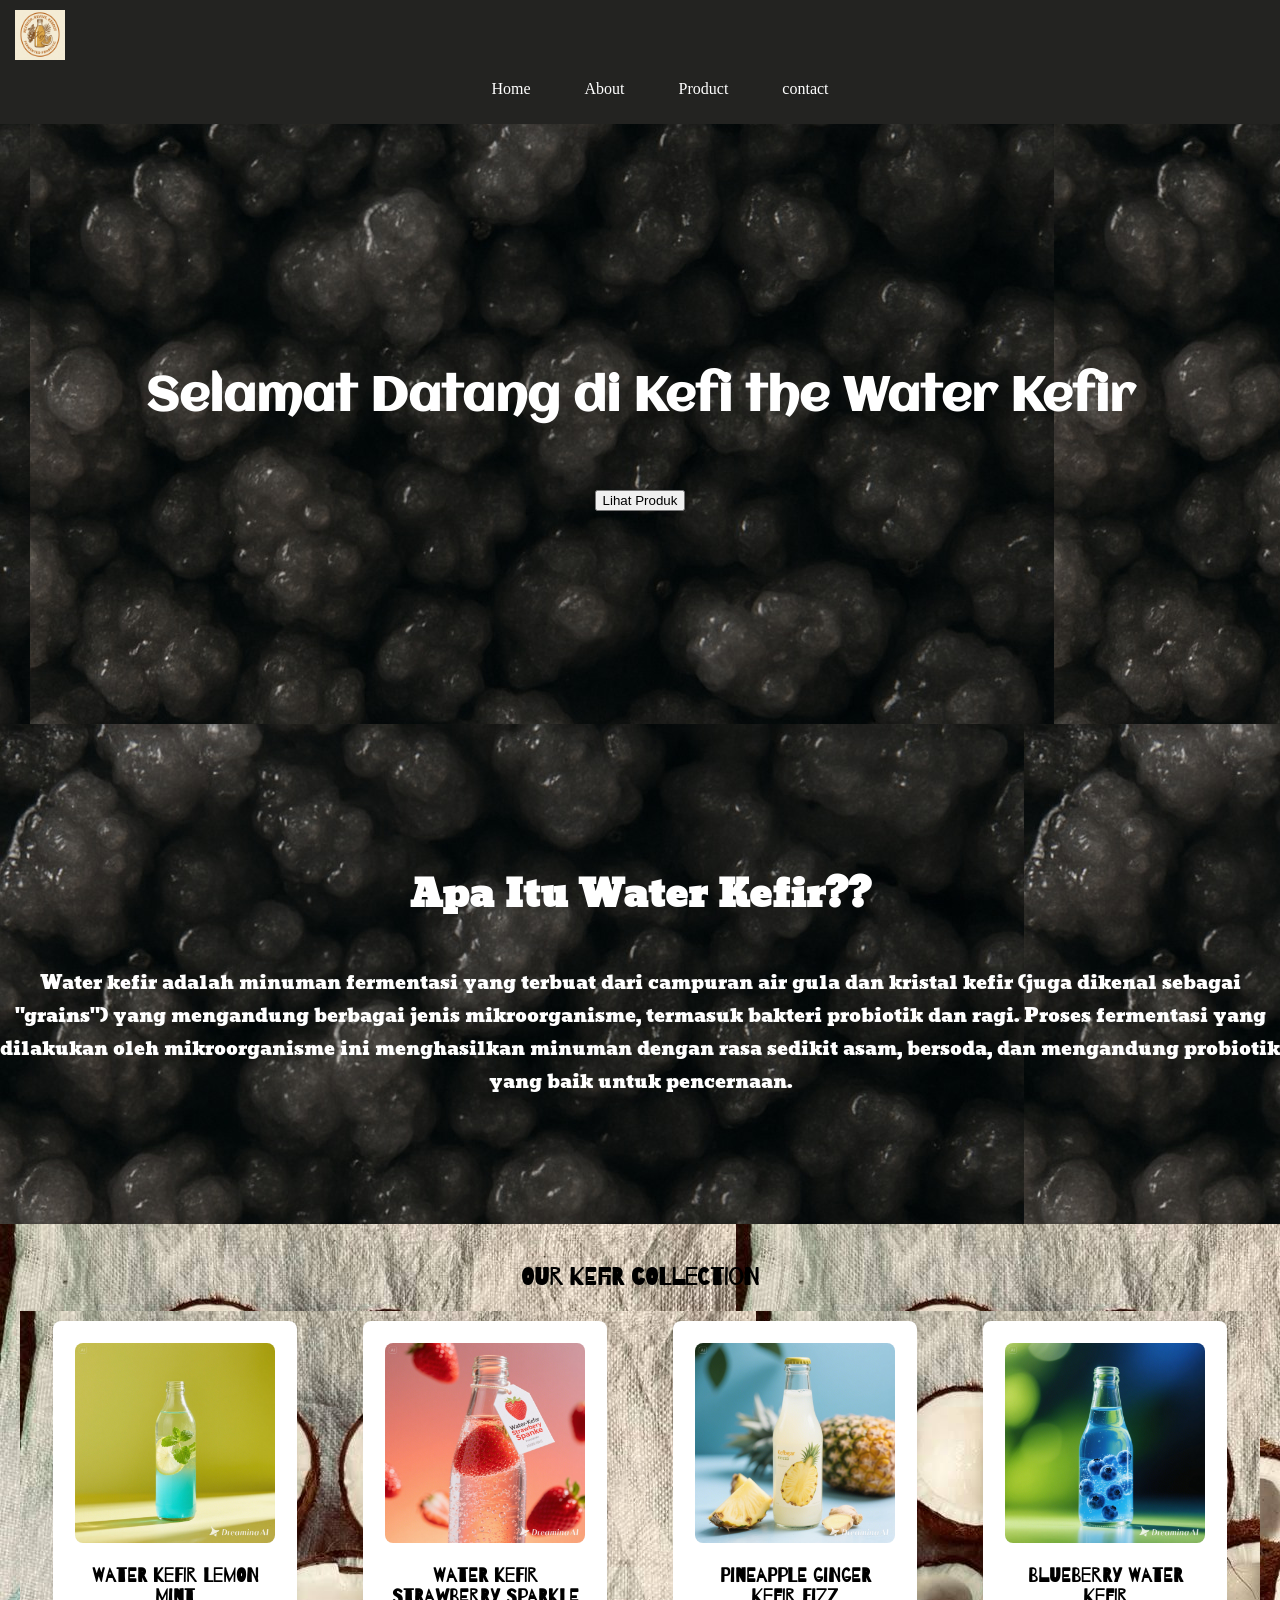
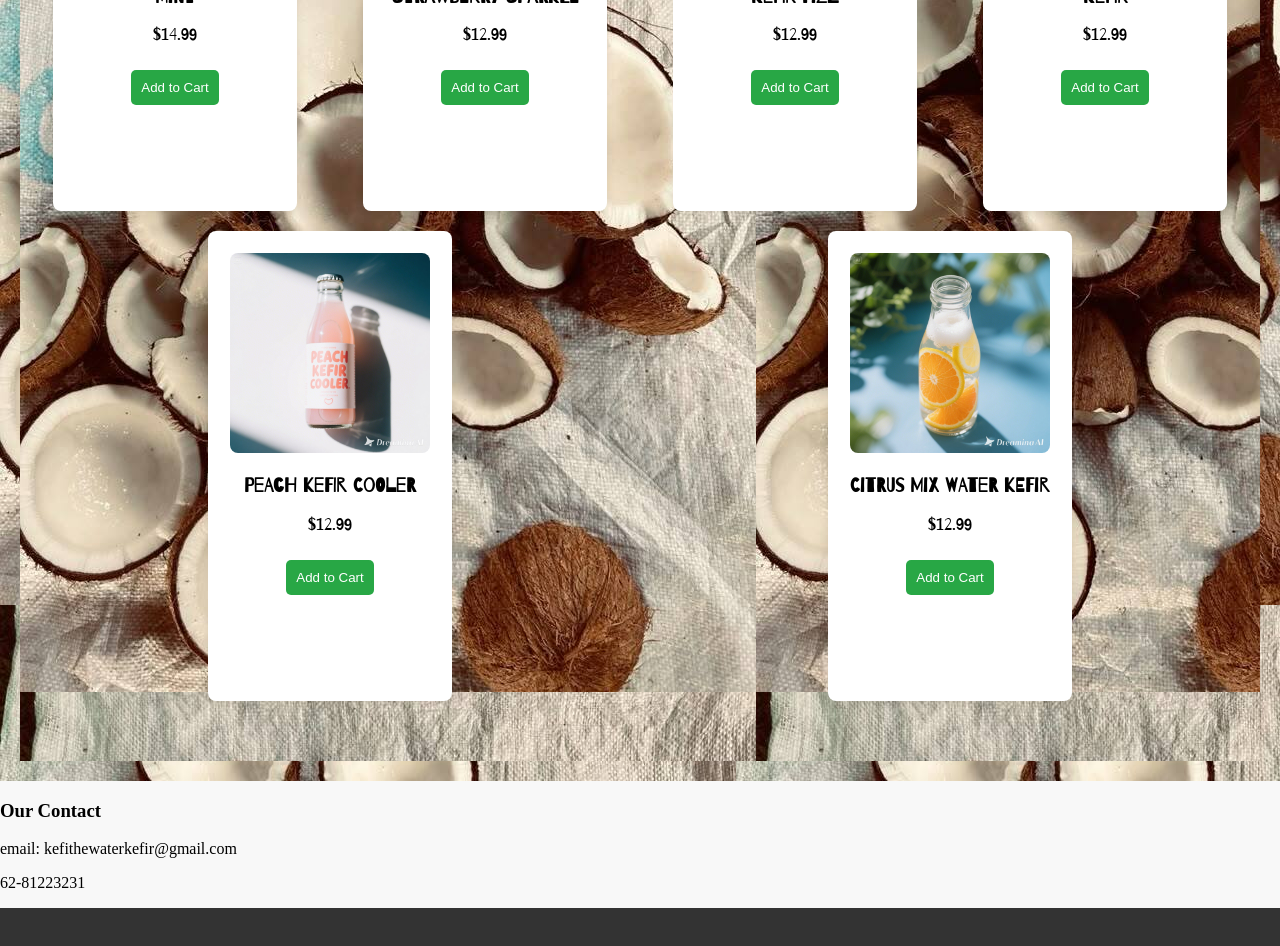
==== index.html @ 1d369276 "Update and rename Product.html to index.html" ====
<!DOCTYPE html>
<html lang="en">
<head>
    <meta charset="UTF-8">
    <meta name="viewport" content="width=device-width, initial-scale=1.0">
    <title>Kefi the Water Kefir</title>
    <link rel="stylesheet" href="style.css">
    <link rel="stylesheet" href="https://fonts.googleapis.com/css?family=Aclonica">
    <link rel="stylesheet" href="https://fonts.googleapis.com/css?family=Angkor">
    <link rel="stylesheet" href="https://fonts.googleapis.com/css?family=Barrio">
</head>
<body>
    <header>
        <div class="logo">
            <img src="logo kefi.jpg" width="50px">
        </div>
        <nav>
            <ul>
                <li><a href="#Home">Home</a></li>
                <li><a href="#About">About</a></li>
                <li><a href="#Product">Product</a></li>
                <li><a href="#contact">contact</a></li>
            </ul>
        </nav>
    </header>
    <section class="Home" id="Home">
        <div>
        <h3>Selamat Datang di Kefi the Water Kefir</h3>
            <a href="#Product"><button>Lihat Produk</button></a>
        </div>
        
        </div>
    </section>

    <section class="About" id="About">
        <h3>Apa Itu Water Kefir??</h3>
        <div class><p>Water kefir adalah minuman fermentasi yang terbuat dari campuran air gula dan kristal kefir (juga dikenal sebagai "grains") yang mengandung berbagai jenis mikroorganisme, termasuk bakteri probiotik dan ragi. Proses fermentasi yang dilakukan oleh mikroorganisme ini menghasilkan minuman dengan rasa sedikit asam, bersoda, dan mengandung probiotik yang baik untuk pencernaan.</p></div>
       
    </section>

        <section class="Product" id="Product">
            <h2>Our Kefir Collection</h2>
            <div class="product-list">
                <div class="product-card">
                    <img src="lemon mint.jpg" alt="Water Kefir 1">
                    <h3>Water Kefir Lemon Mint</h3>
                    <p>$14.99</p>
                    <button>Add to Cart</button>
                </div>
                <div class="product-card">
                    <img src="strawberry.jpg" alt="Water Kefir 2">
                    <h3>Water Kefir Strawberry Sparkle</h3>
                    <p>$12.99</p>
                    <button>Add to Cart</button>
                </div>
                <div class="product-card">
                    <img src="pineapple.jpg" alt="Water Kefir 3">
                    <h3>Pineapple Ginger Kefir Fizz</h3>
                    <p>$12.99</p>
                    <button>Add to Cart</button>
                </div>
                <div class="product-card">
                    <img src="bluberry.jpg" alt="Water Kefir 4">
                    <h3>Blueberry Water Kefir</h3>
                    <p>$12.99</p>
                    <button>Add to Cart</button>
                </div>
                <div class="product-card">
                    <img src="peach.jpg" alt="Water Kefir 5">
                    <h3>Peach Kefir Cooler</h3>
                    <p>$12.99</p>
                    <button>Add to Cart</button>
                </div>
                <div class="product-card">
                    <img src="citrus.jpg" alt="Water Kefir 6">
                    <h3>Citrus Mix Water Kefir</h3>
                    <p>$12.99</p>
                    <button>Add to Cart</button>
                </div>
            </div>
        </section>
        <section class="contact" id="contact">
            <div>
                <h3>Our Contact</h3>
                <p>email: kefithewaterkefir@gmail.com</p>
                <p>62-81223231</p>
            </div>
        </section>
    

    <!-- Footer -->
    <footer>
        <div>
            <a href="#"><i class="fa fa-facebook"></i></a>
            <a href="#"><i class="fa fa-twitter"></i></a>
            <a href="#"><i class="fa fa-instagram"></i></a>
            <a href="#"><i class="fa fa-youtube"></i></a>
        </div>
    </footer>
</body>
</html>
---- style.css ----
html{
    scroll-behavior: smooth;
}
body {
    font-family: 'Times New Roman', Times, serif;
    margin: 0;
    padding: 0;
    background-color: #f8f8f8;
    
}

header {
    background-color: #232321;
    color: rgb(255, 255, 255);
    padding: 10px 15px;
    text-align: center;
}

header nav ul {
    list-style-type: none;
}

header nav ul li {
    display: inline;
    margin: 0 10px;
}

header nav ul li a {
    color: white;
    text-decoration: none;
    padding: 10px 15px;
    transition: background-color 0.3s;
}
header div{
  text-align: left;
  align-items: center ;
  
}
.Home {
    text-align: center;
    height: 400px;
    padding-top: 200px;
    font-size: x-large;
    font-size: 40px;
    background-image: url("background.jpg");
    background-position: 30px;
    color: white;
    font-family: "Aclonica";
}


.About {
    text-align: center;
    background-image: url("background.jpg") ;
    font-size: xx-large;
    height: 400px;
    padding-top: 100px;
    color: rgb(255, 255, 255);
    font-family:"Angkor";
}
.About div{
    font-size: large;
}
.Product {
    padding: 20px;
    text-align: center;
    background-image: url("background\ about.jpg");
    font-family: "Barrio";
}
.product-list {
    display: flex;
    justify-content: space-around;
    flex-wrap: wrap;
    background-image: url("background\ about.jpg");
    height: 1000px;
    padding-bottom: 50px;
    padding-top: 1-0x;
    
}
.product-card {
    background-color: white;
    padding: 20px;
    margin: 10px;
    border-radius: 8px;
    box-shadow: 0 0 10px rgba(0, 0, 0, 0.1);
    width: 200px;
    text-align: center;
    animation: goyang 0.5s;
    transition: transform 0.3s ease, box-shadow 0.3s ease, border 0.3s ease;
    border: 2px solid transparent; /* default: tidak terlihat */

}

.product-card:hover {
    transform: scale(1.05);
    box-shadow: 0 10px 18px rgba(0, 0, 0, 0.2);
    animation: subtle-shake 0.3s ease-in-out;
    border: 2px solid #ff9900; /* muncul border warna oranye saat disentuh */
  }
  

.product-card img {
    max-width: 100%;
    height: auto;
    border-radius: 8px;
}

.product-card button {
    background-color: #28a745;
    color: white;
    padding: 10px;
    border: none;
    border-radius: 5px;
    cursor: pointer;
    margin-top: 10px;
    animation: goyang 2s;
    transition: 0,5s;
}

.product-card button a:hover {
    background-color: #000000;
    color: rgb(255, 255, 255);
    
}
footer {
    background-color: #333;
    color: white;
    padding: 10px 0;
    text-align: center;
    
}  
footer a {
    color: white;
    margin: 0 10px;
    text-decoration:none ;

}
@keyframes goyang{
    0%{
        transform: rotate(0deg);
    }
    25%{
        transform: rotate(3deg); 
    }
    50%{
        transform: rotate(-3deg);
    }
    75%{
        transform: rotate(1deg);
    }
    100%{
        transform: rotate(deg);
    }
}

/* Efek getar halus */
@keyframes subtle-shake {
    0% { transform: scale(1.05) translateX(0); }
    30% { transform: scale(1.05) translateX(-1px); }
    60% { transform: scale(1.05) translateX(1px); }
    100% { transform: scale(1.05) translateX(0); }
}
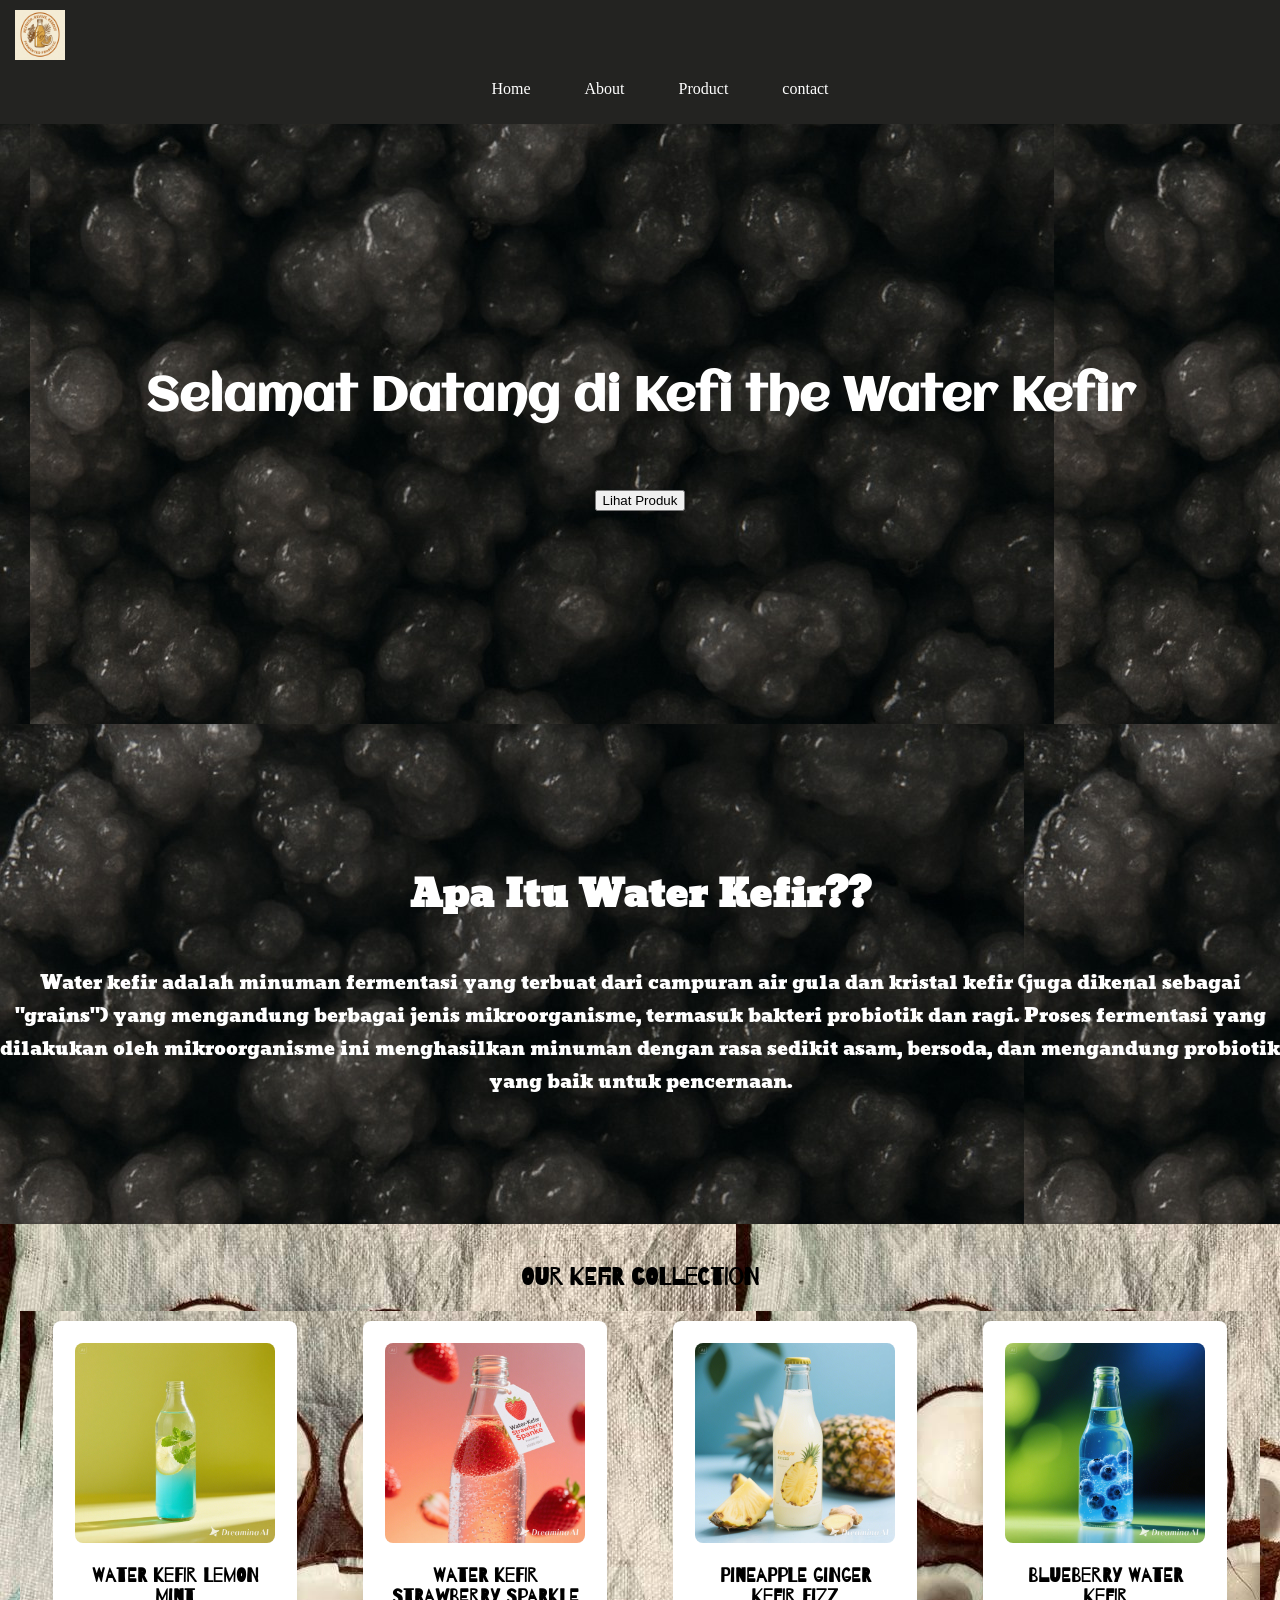
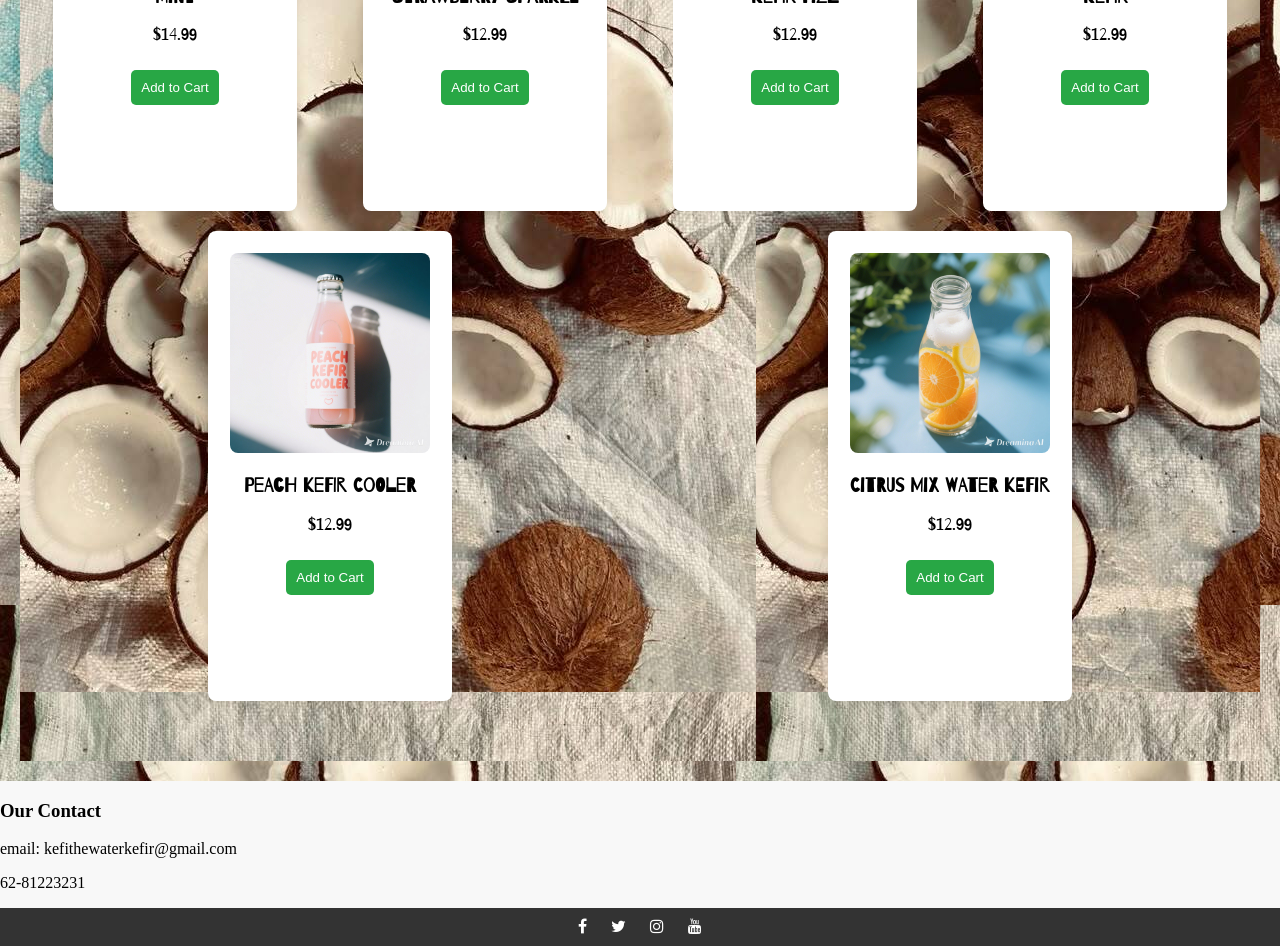
==== commit 2b7606e6: "Update index.html" ====
--- a/index.html
+++ b/index.html
@@ -8,6 +8,7 @@
     <link rel="stylesheet" href="https://fonts.googleapis.com/css?family=Aclonica">
     <link rel="stylesheet" href="https://fonts.googleapis.com/css?family=Angkor">
     <link rel="stylesheet" href="https://fonts.googleapis.com/css?family=Barrio">
+     <link rel="stylesheet" href="https://cdnjs.cloudflare.com/ajax/libs/font-awesome/4.7.0/css/font-awesome.min.css">
 </head>
 <body>
     <header>
@@ -92,9 +93,9 @@
     <footer>
         <div>
             <a href="#"><i class="fa fa-facebook"></i></a>
-            <a href="#"><i class="fa fa-twitter"></i></a>
-            <a href="#"><i class="fa fa-instagram"></i></a>
-            <a href="#"><i class="fa fa-youtube"></i></a>
+            <a href="https://x.com/kefithewater?s=21"><i class="fa fa-twitter"></i></a>
+            <a href="https://www.instagram.com/kefi_the_waterkefir?igsh=MjNwMzI1Z242OXow&utm_source=ig_contact_invite "><i class="fa fa-instagram"></i></a>
+            <a href="https://youtube.com/@christopherrichard-f2p?si=TAkNhXsieSTcE7rC "><i class="fa fa-youtube"></i></a>
         </div>
     </footer>
 </body>
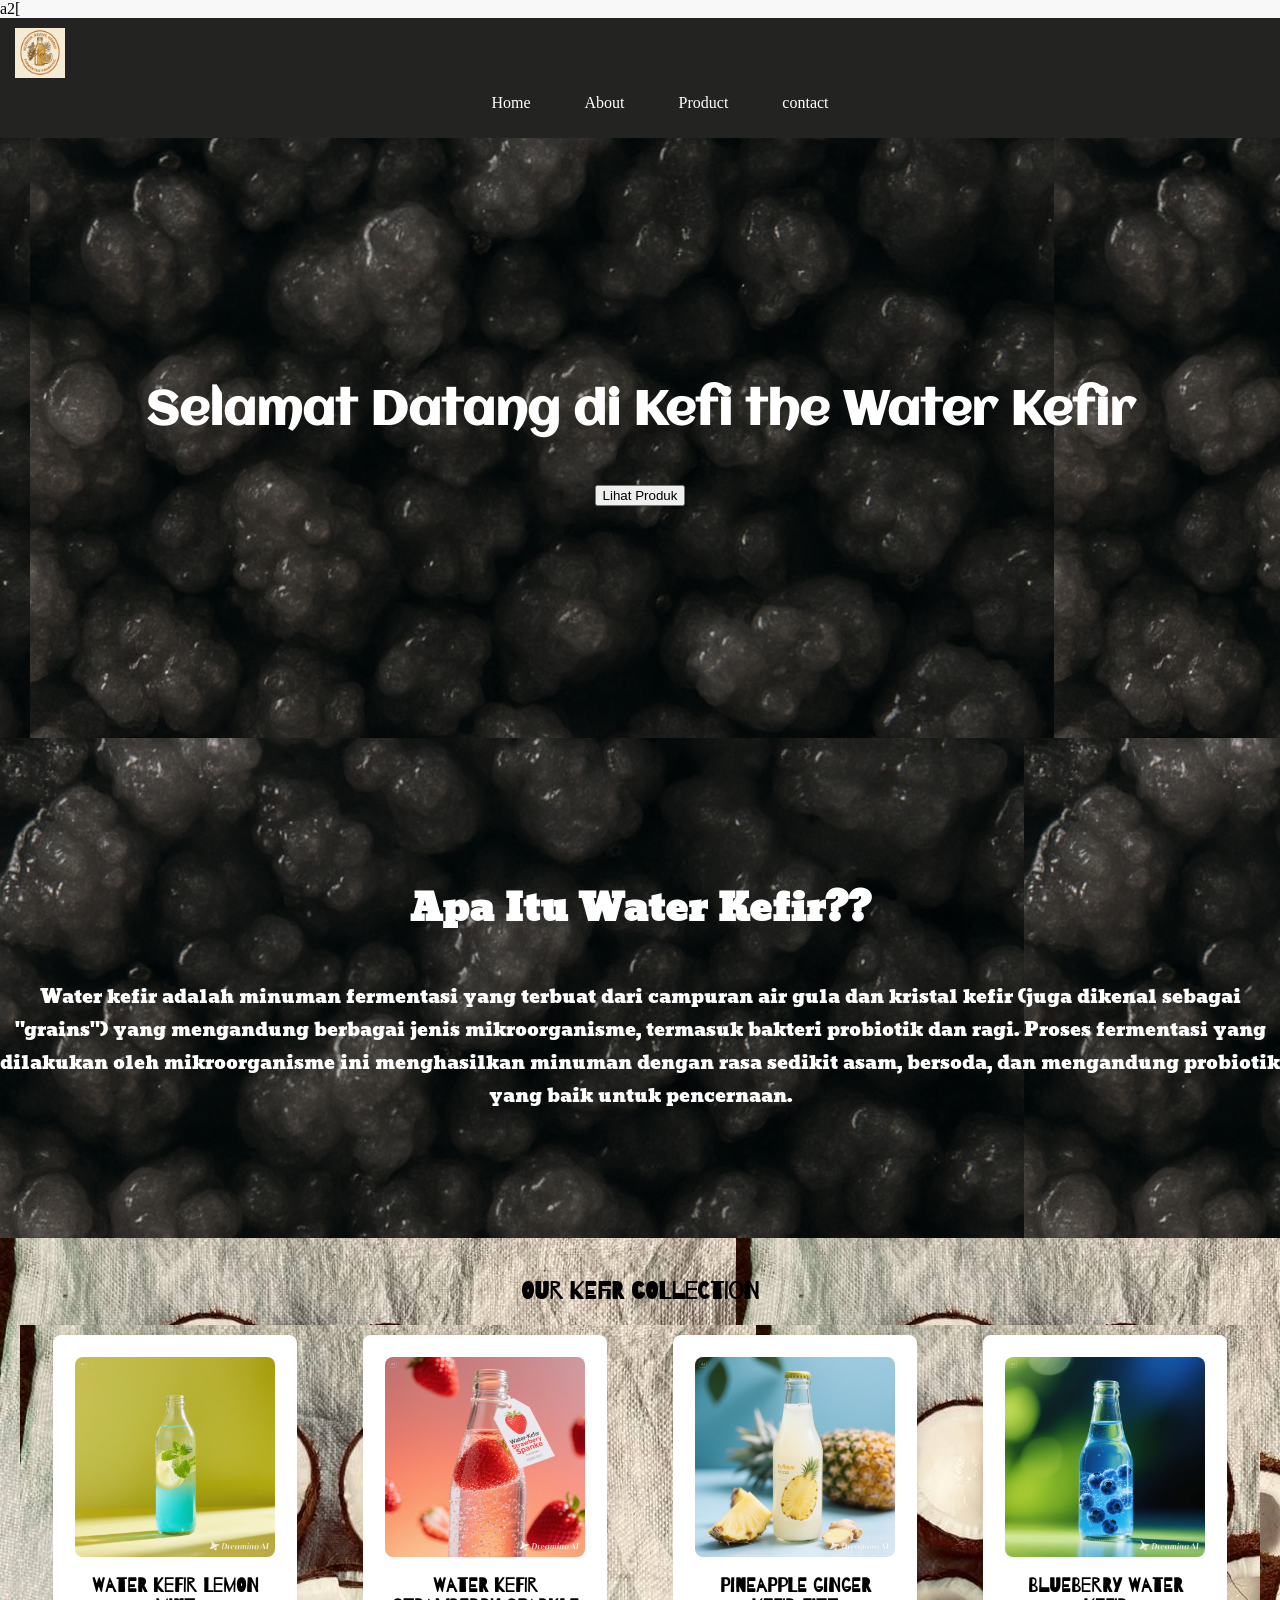
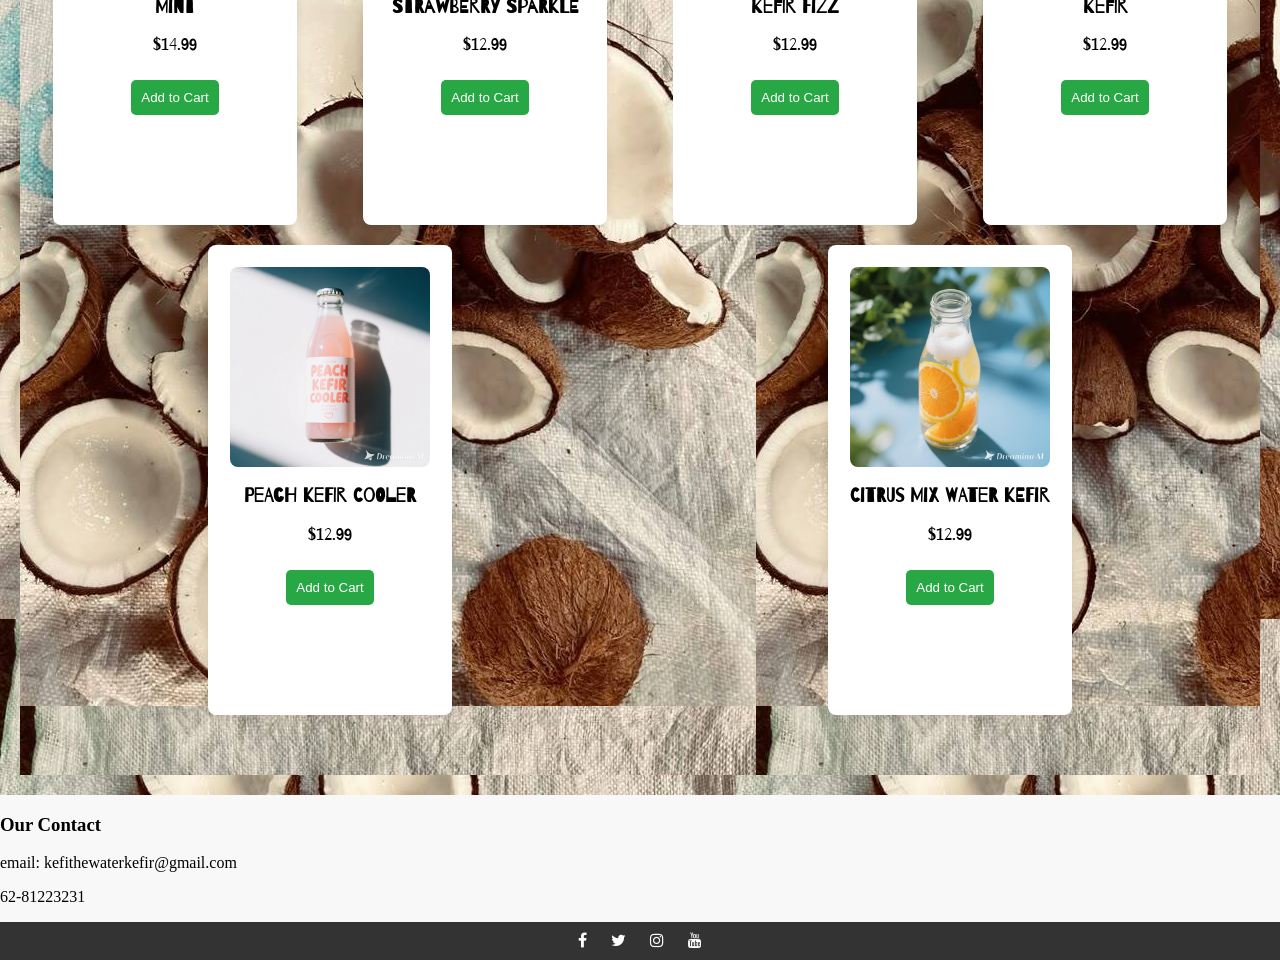
==== commit 8e08d403: "ndex.html" ====
--- a/index.html
+++ b/index.html
@@ -1,4 +1,4 @@
-<!DOCTYPE html>
+a2[<!DOCTYPE html>
 <html lang="en">
 <head>
     <meta charset="UTF-8">
@@ -88,8 +88,6 @@
             </div>
         </section>
     
-
-    <!-- Footer -->
     <footer>
         <div>
             <a href="#"><i class="fa fa-facebook"></i></a>
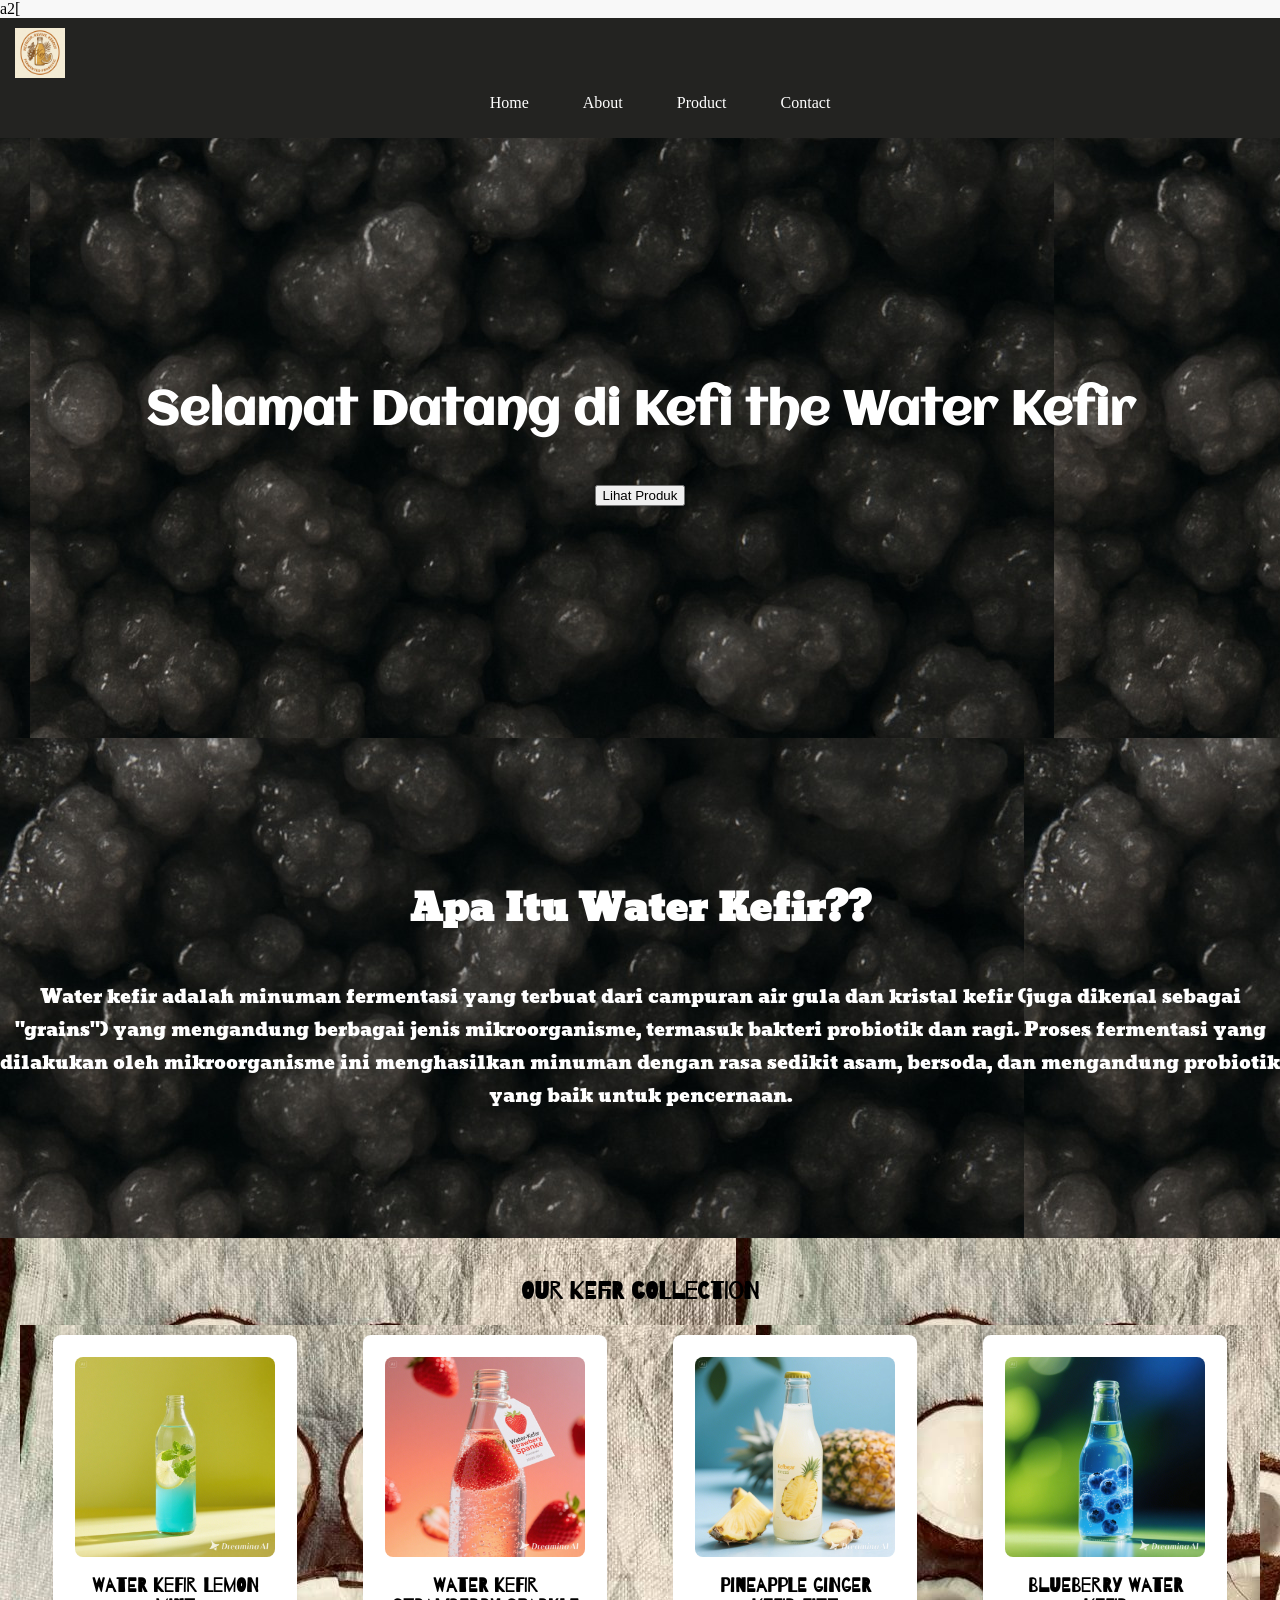
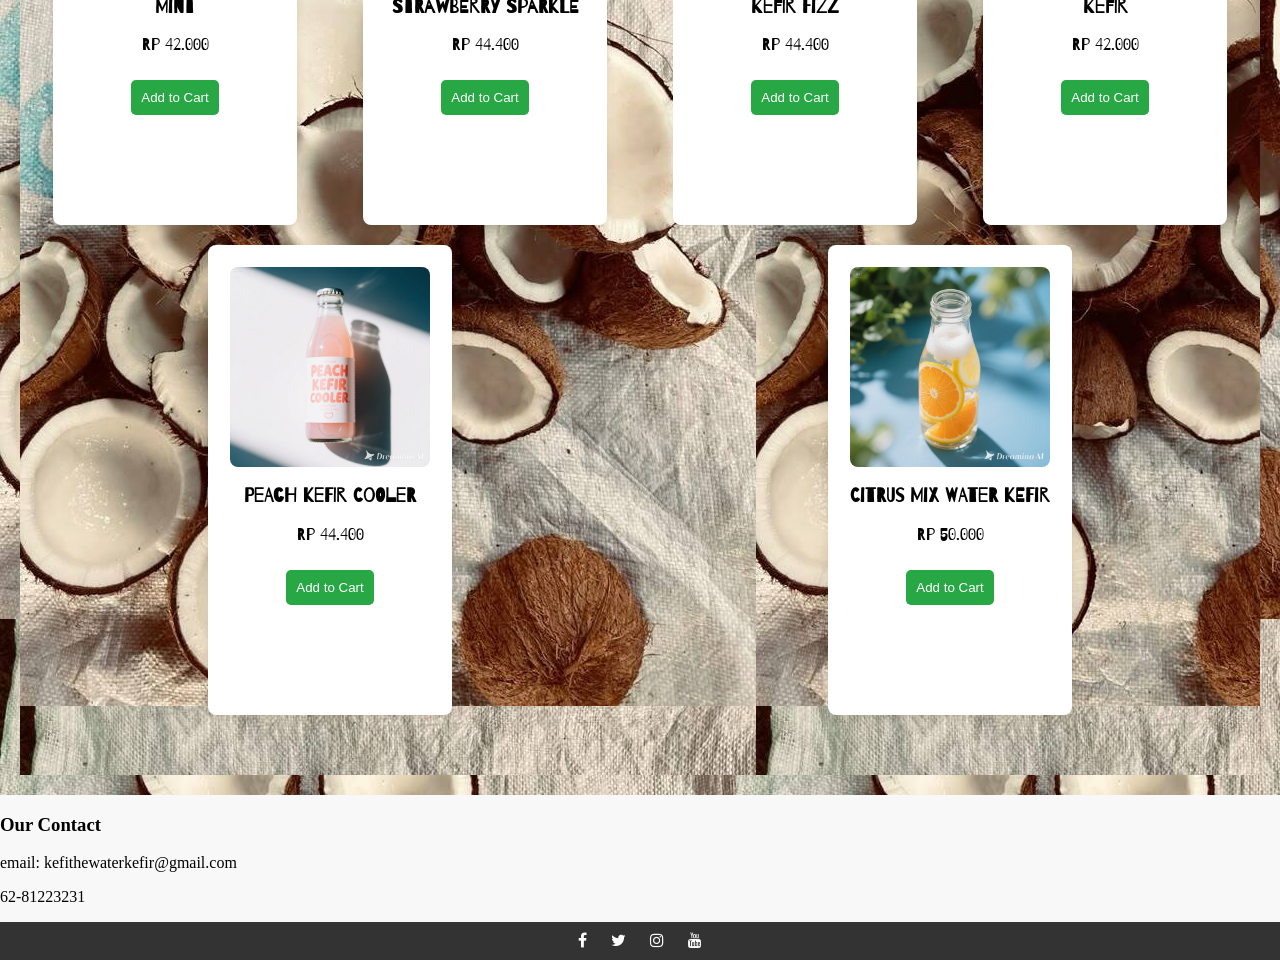
==== commit c69c04d7: "index.html" ====
--- a/index.html
+++ b/index.html
@@ -20,7 +20,7 @@
                 <li><a href="#Home">Home</a></li>
                 <li><a href="#About">About</a></li>
                 <li><a href="#Product">Product</a></li>
-                <li><a href="#contact">contact</a></li>
+                <li><a href="#contact">Contact</a></li>
             </ul>
         </nav>
     </header>
@@ -45,42 +45,42 @@
                 <div class="product-card">
                     <img src="lemon mint.jpg" alt="Water Kefir 1">
                     <h3>Water Kefir Lemon Mint</h3>
-                    <p>$14.99</p>
-                    <button>Add to Cart</button>
+                    <p>Rp 42.000 </p>
+                    <a href="https://wa.me/6281265838634?text=Halo,%20saya%20ingin%20memesan%20Honey-Glow%20Wine." target="_blank"><button onclick="alert('Silahkan melakukan pemesanan!')">Add to Cart</button></a>
                 </div>
                 <div class="product-card">
                     <img src="strawberry.jpg" alt="Water Kefir 2">
                     <h3>Water Kefir Strawberry Sparkle</h3>
-                    <p>$12.99</p>
-                    <button>Add to Cart</button>
+                    <p>Rp 44.400</p>
+                    <a href="https://wa.me/6281265838634?text=Halo,%20saya%20ingin%20memesan%20Honey-Glow%20Wine." target="_blank"><button onclick="alert('Silahkan melakukan pemesanan!')">Add to Cart</button></a>
                 </div>
                 <div class="product-card">
                     <img src="pineapple.jpg" alt="Water Kefir 3">
                     <h3>Pineapple Ginger Kefir Fizz</h3>
-                    <p>$12.99</p>
-                    <button>Add to Cart</button>
+                    <p>Rp 44.400</p>
+                    <a href="https://wa.me/6281265838634?text=Halo,%20saya%20ingin%20memesan%20Honey-Glow%20Wine." target="_blank"><button onclick="alert('Silahkan melakukan pemesanan!')">Add to Cart</button></a>
                 </div>
                 <div class="product-card">
                     <img src="bluberry.jpg" alt="Water Kefir 4">
                     <h3>Blueberry Water Kefir</h3>
-                    <p>$12.99</p>
-                    <button>Add to Cart</button>
+                    <p>Rp 42.000</p>
+                    <a href="https://wa.me/6281265838634?text=Halo,%20saya%20ingin%20memesan%20Honey-Glow%20Wine." target="_blank"><button onclick="alert('Silahkan melakukan pemesanan!')">Add to Cart</button></a>
                 </div>
                 <div class="product-card">
                     <img src="peach.jpg" alt="Water Kefir 5">
                     <h3>Peach Kefir Cooler</h3>
-                    <p>$12.99</p>
-                    <button>Add to Cart</button>
+                    <p>Rp 44.400</p>
+                    <a href="https://wa.me/6281265838634?text=Halo,%20saya%20ingin%20memesan%20Honey-Glow%20Wine." target="_blank"><button onclick="alert('Silahkan melakukan pemesanan!')">Add to Cart</button></a>
                 </div>
                 <div class="product-card">
                     <img src="citrus.jpg" alt="Water Kefir 6">
                     <h3>Citrus Mix Water Kefir</h3>
-                    <p>$12.99</p>
-                    <button>Add to Cart</button>
+                    <p>Rp 50.000</p>
+                    <a href="https://wa.me/6281265838634?text=Halo,%20saya%20ingin%20memesan%20Honey-Glow%20Wine." target="_blank"><button onclick="alert('Silahkan melakukan pemesanan!')">Add to Cart</button></a>
                 </div>
             </div>
         </section>
-        <section class="contact" id="contact">
+        <section class="Contact" id="Contact">
             <div>
                 <h3>Our Contact</h3>
                 <p>email: kefithewaterkefir@gmail.com</p>
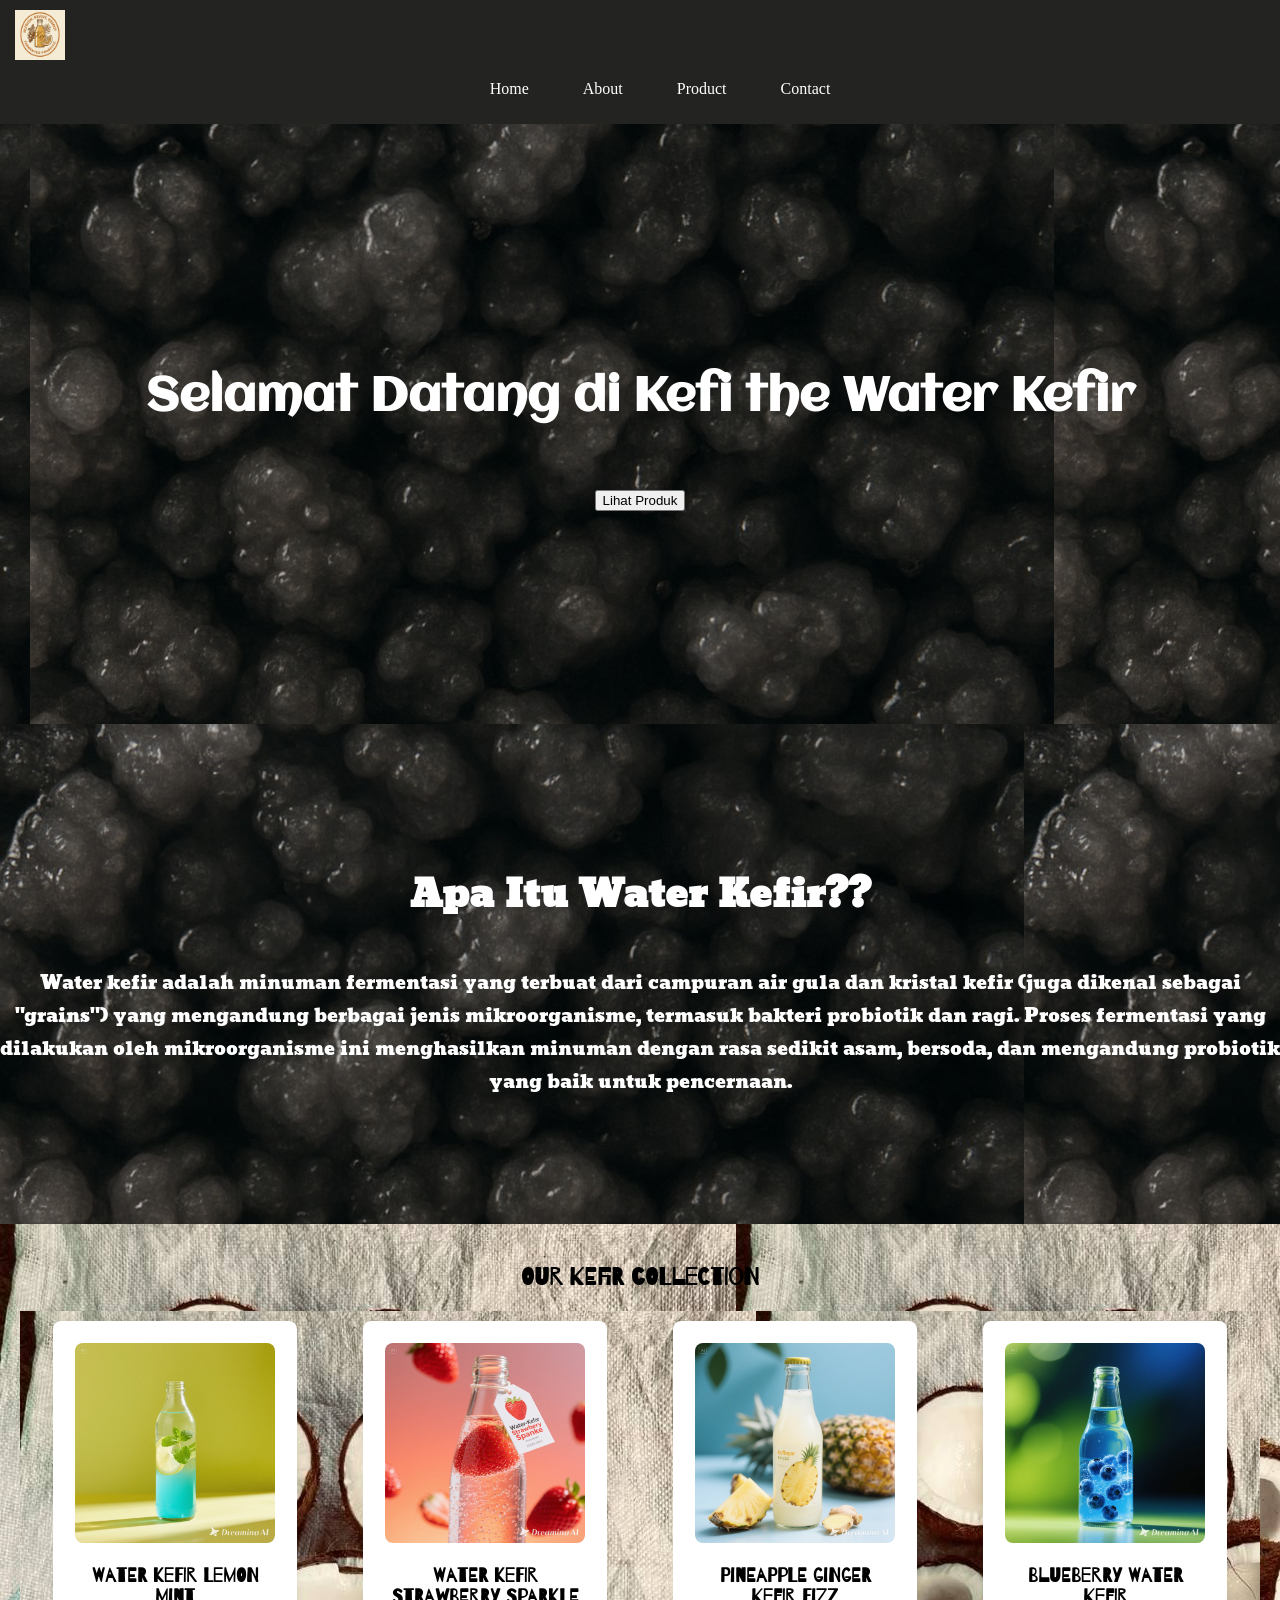
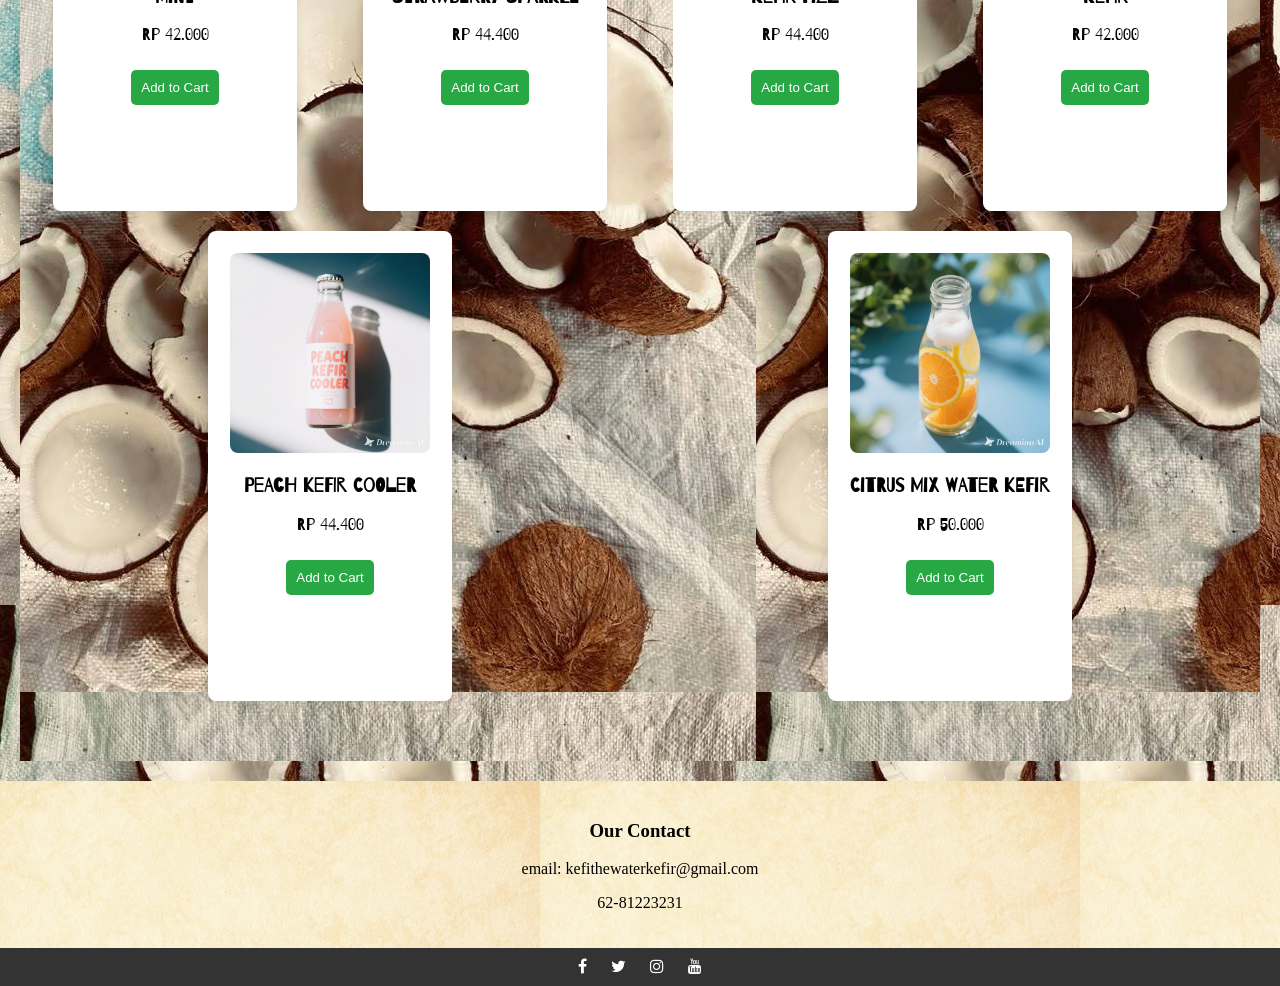
==== commit 6886d746: "index.html" ====
--- a/index.html
+++ b/index.html
@@ -1,4 +1,4 @@
-a2[<!DOCTYPE html>
+<!DOCTYPE html>
 <html lang="en">
 <head>
     <meta charset="UTF-8">
--- a/style.css
+++ b/style.css
@@ -122,6 +122,12 @@
     color: rgb(255, 255, 255);
     
 }
+.Contact{
+    text-align: center;
+    background-image: url("background\ contact.jpg");
+    padding: 20px;
+}
+
 footer {
     background-color: #333;
     color: white;
@@ -159,4 +165,4 @@
     30% { transform: scale(1.05) translateX(-1px); }
     60% { transform: scale(1.05) translateX(1px); }
     100% { transform: scale(1.05) translateX(0); }
-}+}
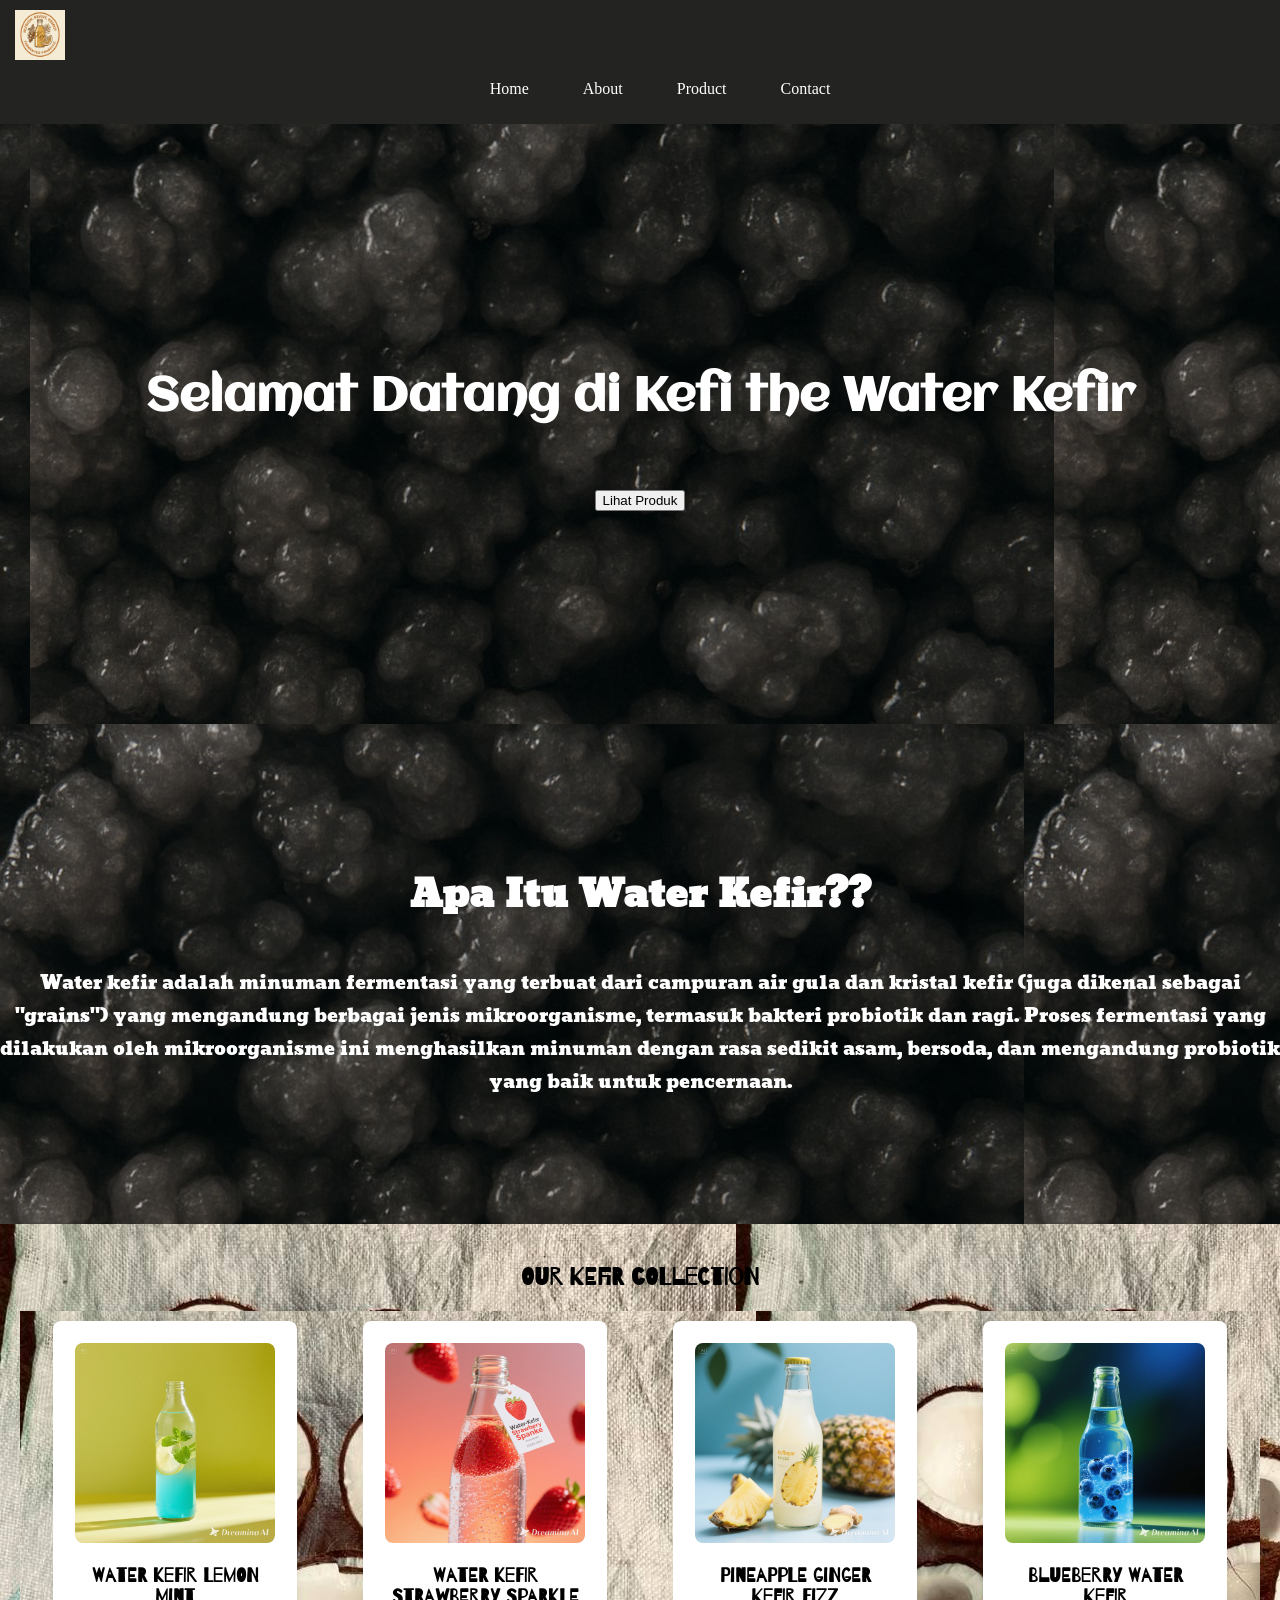
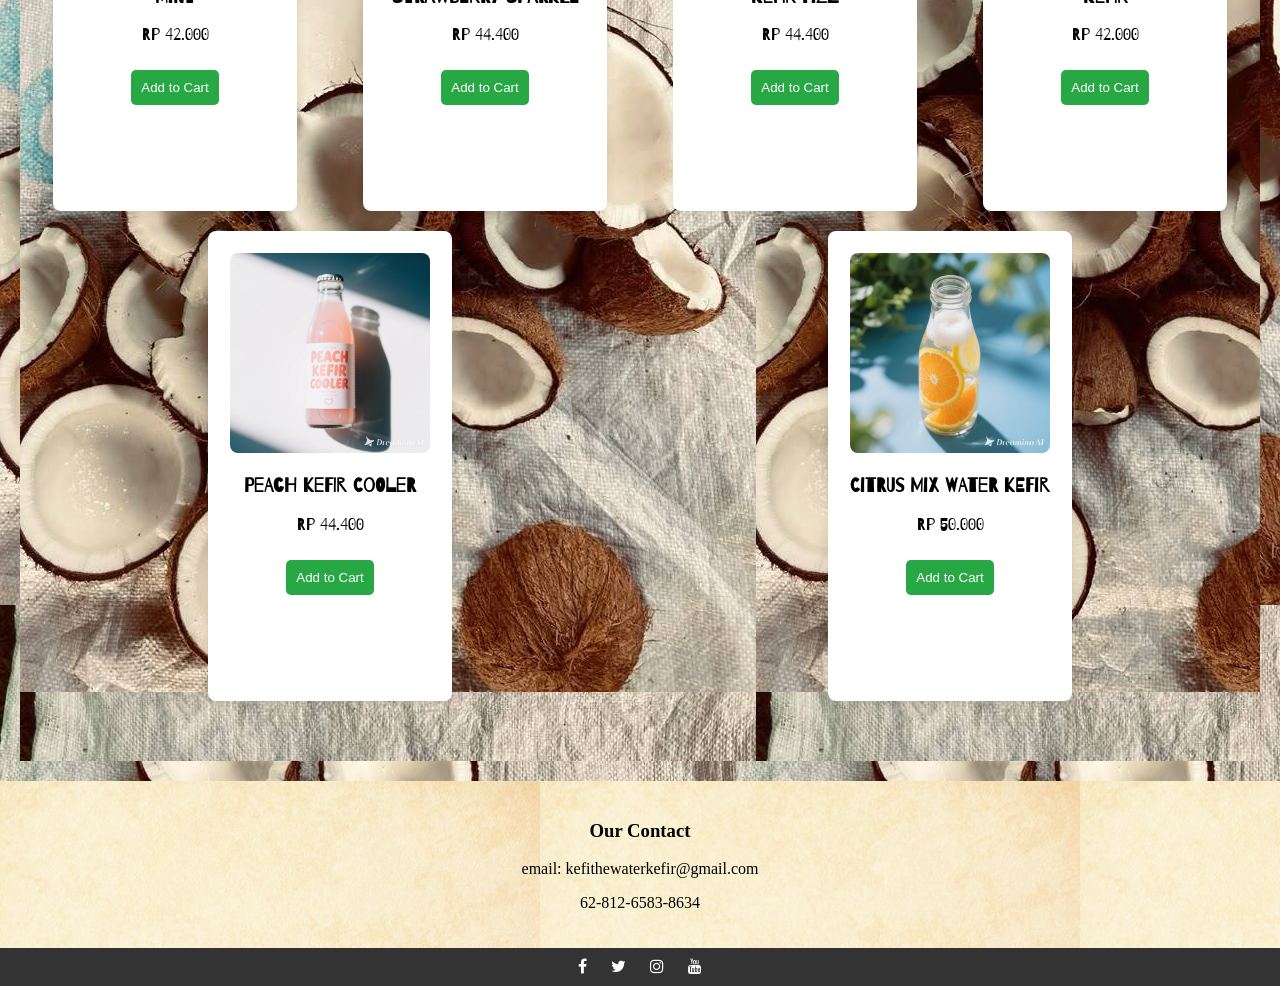
==== commit e0c0eafc: "index.html" ====
--- a/index.html
+++ b/index.html
@@ -84,7 +84,7 @@
             <div>
                 <h3>Our Contact</h3>
                 <p>email: kefithewaterkefir@gmail.com</p>
-                <p>62-81223231</p>
+                <p>62-812-6583-8634</p>
             </div>
         </section>
     
